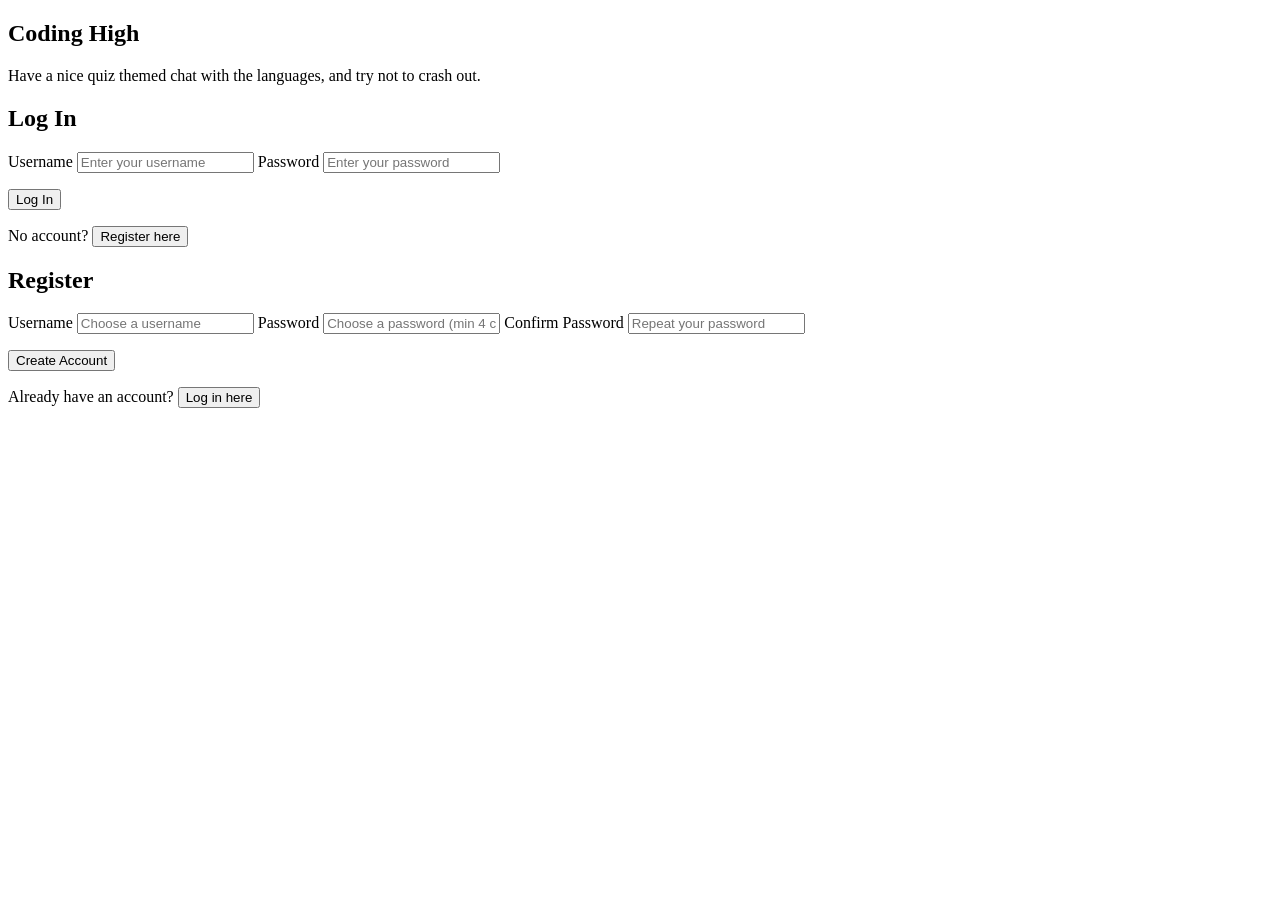
==== html/login.html @ c5b6c33c "Initial commit" ====
<!DOCTYPE html>
<html lang="en">
<head>
  <meta charset="UTF-8" />
  <meta name="viewport" content="width=device-width, initial-scale=1.0" />
  <title>Coding High — Log In</title>

  <link rel="stylesheet" href="css/style.css" />

  <link rel="preconnect" href="https://fonts.googleapis.com" />
  <link rel="preconnect" href="https://fonts.gstatic.com" crossorigin />
  <link
    href="https://fonts.googleapis.com/css2?family=JetBrains+Mono:wght@400;500;700&display=swap"
    rel="stylesheet"
  />
</head>
<body>

  <!-- Auth screen — the only thing on this page.
       JS toggles between login and register forms. -->
  <section id="screen-auth" class="screen active">
    <div class="auth-container">

      <h1 class="game-title">Coding&nbsp;High</h1>
      <p class="tagline">Have a nice quiz themed chat with the languages, and try not to crash out.</p>

      <!-- LOGIN FORM -->
      <div id="login-form" class="auth-form">
        <h2>Log In</h2>

        <label for="login-username">Username</label>
        <input type="text" id="login-username" placeholder="Enter your username" autocomplete="username" />

        <label for="login-password">Password</label>
        <input type="password" id="login-password" placeholder="Enter your password" autocomplete="current-password" />

        <p id="login-error" class="error-msg" aria-live="polite"></p>

        <button id="login-btn" class="btn-primary">Log In</button>

        <p class="switch-form">
          No account?
          <button id="show-register" class="link-btn">Register here</button>
        </p>
      </div>

      <!-- REGISTER FORM -->
      <div id="register-form" class="auth-form hidden">
        <h2>Register</h2>

        <label for="register-username">Username</label>
        <input type="text" id="register-username" placeholder="Choose a username" autocomplete="username" />

        <label for="register-password">Password</label>
        <input type="password" id="register-password" placeholder="Choose a password (min 4 chars)" autocomplete="new-password" />

        <label for="register-confirm">Confirm Password</label>
        <input type="password" id="register-confirm" placeholder="Repeat your password" autocomplete="new-password" />

        <p id="register-error" class="error-msg" aria-live="polite"></p>

        <button id="register-btn" class="btn-primary">Create Account</button>

        <p class="switch-form">
          Already have an account?
          <button id="show-login" class="link-btn">Log in here</button>
        </p>
      </div>

    </div>
  </section>

  <!-- login.js needs Storage and Auth from these two files -->
  <script src="js/storage.js"></script>
  <script src="js/auth.js"></script>
  <script src="js/login.js"></script>

</body>
</html>
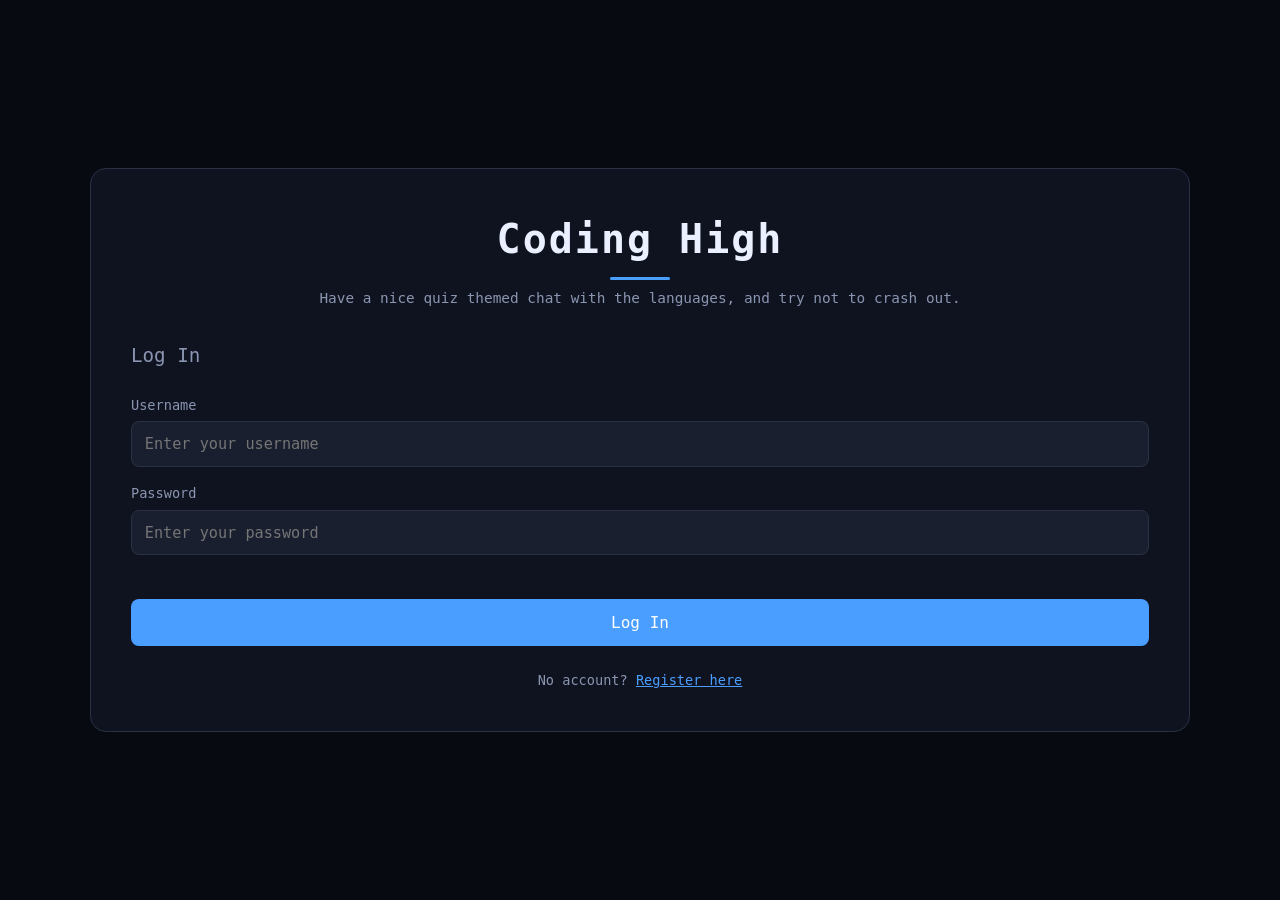
==== commit beb0c1d8: "Initial commit - Coding High game" ====
--- a/html/login.html
+++ b/html/login.html
@@ -5,7 +5,7 @@
   <meta name="viewport" content="width=device-width, initial-scale=1.0" />
   <title>Coding High — Log In</title>
 
-  <link rel="stylesheet" href="css/style.css" />
+  <link rel="stylesheet" href="../css/style.css" />
 
   <link rel="preconnect" href="https://fonts.googleapis.com" />
   <link rel="preconnect" href="https://fonts.gstatic.com" crossorigin />
@@ -16,15 +16,12 @@
 </head>
 <body>
 
-  <!-- Auth screen — the only thing on this page.
-       JS toggles between login and register forms. -->
   <section id="screen-auth" class="screen active">
     <div class="auth-container">
 
       <h1 class="game-title">Coding&nbsp;High</h1>
       <p class="tagline">Have a nice quiz themed chat with the languages, and try not to crash out.</p>
 
-      <!-- LOGIN FORM -->
       <div id="login-form" class="auth-form">
         <h2>Log In</h2>
 
@@ -44,7 +41,6 @@
         </p>
       </div>
 
-      <!-- REGISTER FORM -->
       <div id="register-form" class="auth-form hidden">
         <h2>Register</h2>
 
@@ -70,10 +66,9 @@
     </div>
   </section>
 
-  <!-- login.js needs Storage and Auth from these two files -->
-  <script src="js/storage.js"></script>
-  <script src="js/auth.js"></script>
-  <script src="js/login.js"></script>
+  <script src="../JS/storage.js"></script>
+  <script src="../JS/auth.js"></script>
+  <script src="../JS/login.js"></script>
 
 </body>
 </html>
--- a/css/style.css
+++ b/css/style.css
@@ -0,0 +1,620 @@
+/* ============================================================
+   RESET
+   Browsers add default margins/padding. Removing them makes
+   layout predictable across Chrome, Firefox, Edge, Safari.
+   ============================================================ */
+* {
+  margin: 0;
+  padding: 0;
+  box-sizing: border-box;
+}
+
+/* ============================================================
+   COLOUR PALETTE
+   Blues, blacks, whites. One place to change the whole theme.
+   Each character also gets their own accent colour, defined in
+   data.js and applied via a CSS variable.
+   ============================================================ */
+:root {
+  --bg: #080a12;              /* near-black navy — page background */
+  --bg-panel: #0f1320;        /* slightly lighter — panels */
+  --bg-input: #1a1f30;        /* input / button background */
+  --border: #2a3145;          /* subtle borders */
+  --border-bright: #3b4560;   /* hover / focus borders */
+
+  --text: #eaf0ff;            /* main text — white with a hint of blue */
+  --text-dim: #8a95b0;        /* muted text */
+
+  --primary: #4a9eff;         /* main accent — bright blue */
+  --primary-hover: #6bb0ff;
+  --primary-dark: #1e5fb8;
+
+  --success: #4ade80;         /* correct answers */
+  --danger: #ef4444;          /* wrong answers / crash */
+}
+
+/* ============================================================
+   BODY
+   Flex-centres the active screen.
+   ============================================================ */
+body {
+  font-family: 'JetBrains Mono', monospace;
+  background: var(--bg);
+  color: var(--text);
+  min-height: 100vh;
+  display: flex;
+  justify-content: center;
+  align-items: center;
+  padding: 1rem;
+  line-height: 1.5;
+}
+
+/* ============================================================
+   SCREEN SWITCHING
+   Every .screen is hidden. Only .active is visible.
+   ============================================================ */
+.screen {
+  display: none;
+  width: 100%;
+  max-width: 1100px;
+}
+
+.screen.active {
+  display: block;
+}
+
+.hidden {
+  display: none !important;
+}
+
+/* ============================================================
+   SHARED ELEMENTS
+   ============================================================ */
+.game-title {
+  font-size: 2.5rem;
+  font-weight: 700;
+  text-align: center;
+  letter-spacing: 2px;
+  color: var(--text);
+  margin-bottom: 0.5rem;
+}
+
+/* Blue underline accent under the title */
+.game-title::after {
+  content: "";
+  display: block;
+  width: 60px;
+  height: 3px;
+  background: var(--primary);
+  margin: 0.5rem auto 0;
+  border-radius: 2px;
+}
+
+.tagline,
+.subtitle {
+  text-align: center;
+  color: var(--text-dim);
+  font-size: 0.9rem;
+  margin-bottom: 2rem;
+}
+
+/* ---------- BUTTONS ---------- */
+.btn-primary,
+.btn-secondary,
+.btn-danger {
+  display: block;
+  width: 100%;
+  padding: 0.9rem;
+  margin-top: 1rem;
+  font-family: inherit;
+  font-size: 1rem;
+  font-weight: 500;
+  border: none;
+  border-radius: 8px;
+  cursor: pointer;
+  transition: transform 0.15s, background 0.15s, border-color 0.15s;
+}
+
+.btn-primary {
+  background: var(--primary);
+  color: #ffffff;
+}
+.btn-primary:hover {
+  background: var(--primary-hover);
+  transform: translateY(-2px);
+}
+
+.btn-secondary {
+  background: var(--bg-input);
+  color: var(--text);
+  border: 1px solid var(--border);
+}
+.btn-secondary:hover {
+  background: var(--border);
+  border-color: var(--border-bright);
+  transform: translateY(-2px);
+}
+
+.btn-danger {
+  background: transparent;
+  color: var(--danger);
+  border: 1px solid var(--danger);
+}
+.btn-danger:hover {
+  background: var(--danger);
+  color: white;
+}
+
+.link-btn {
+  background: none;
+  border: none;
+  color: var(--primary);
+  font-family: inherit;
+  font-size: inherit;
+  cursor: pointer;
+  text-decoration: underline;
+}
+
+/* ============================================================
+   PANEL CONTAINERS (auth, menu, leaderboard, end screens)
+   Same look across every non-game screen.
+   ============================================================ */
+.auth-container,
+.menu-container,
+.leaderboard-container,
+.end-container {
+  background: var(--bg-panel);
+  border: 1px solid var(--border);
+  border-radius: 16px;
+  padding: 2.5rem;
+  width: 100%;
+}
+
+/* ============================================================
+   AUTH SCREEN
+   ============================================================ */
+.auth-form h2 {
+  font-size: 1.2rem;
+  margin-bottom: 1.5rem;
+  color: var(--text-dim);
+  font-weight: 500;
+}
+
+.auth-form label {
+  display: block;
+  font-size: 0.85rem;
+  margin-bottom: 0.4rem;
+  margin-top: 1rem;
+  color: var(--text-dim);
+}
+
+.auth-form input {
+  width: 100%;
+  padding: 0.8rem;
+  background: var(--bg-input);
+  border: 1px solid var(--border);
+  border-radius: 8px;
+  color: var(--text);
+  font-family: inherit;
+  font-size: 0.95rem;
+}
+
+.auth-form input:focus {
+  outline: none;
+  border-color: var(--primary);
+}
+
+.error-msg {
+  color: var(--danger);
+  font-size: 0.85rem;
+  min-height: 1.2rem;
+  margin-top: 0.5rem;
+}
+
+.switch-form {
+  text-align: center;
+  margin-top: 1.5rem;
+  font-size: 0.85rem;
+  color: var(--text-dim);
+}
+
+/* ============================================================
+   MENU SCREEN
+   ============================================================ */
+.welcome {
+  text-align: center;
+  color: var(--text-dim);
+  margin-bottom: 2rem;
+}
+
+.menu-buttons {
+  display: flex;
+  flex-direction: column;
+  gap: 0.5rem;
+}
+
+/* ============================================================
+   GAME SCREEN
+   ============================================================ */
+.game-container {
+  background: var(--bg-panel);
+  border: 1px solid var(--border);
+  border-radius: 16px;
+  padding: 1.5rem;
+  width: 100%;
+}
+
+/* ---------- TOP HUD ---------- */
+.game-hud {
+  display: flex;
+  justify-content: space-between;
+  align-items: center;
+  padding-bottom: 1rem;
+  margin-bottom: 1rem;
+  border-bottom: 1px solid var(--border);
+}
+
+.hud-item {
+  display: flex;
+  align-items: center;
+  gap: 0.8rem;
+}
+
+.hud-right {
+  flex-direction: row-reverse;
+}
+
+.hud-label {
+  font-size: 0.7rem;
+  color: var(--text-dim);
+  text-transform: uppercase;
+  letter-spacing: 1.5px;
+}
+
+.hud-value {
+  font-size: 1.2rem;
+  font-weight: 700;
+  color: var(--primary);
+}
+
+.lives {
+  display: flex;
+  gap: 0.4rem;
+}
+
+.life-icon {
+  width: 14px;
+  height: 14px;
+  background: var(--primary);
+  border-radius: 50%;
+  box-shadow: 0 0 8px rgba(74, 158, 255, 0.5);
+}
+
+.life-icon.lost {
+  background: var(--border);
+  box-shadow: none;
+}
+
+/* ---------- 3-COLUMN GAME AREA ---------- */
+.game-area {
+  display: grid;
+  grid-template-columns: 180px 1fr 100px;
+  gap: 1rem;
+  min-height: 520px;
+}
+
+/* ---------- LEFT: CHARACTER PANEL ---------- */
+.character-panel {
+  /* --char-color is set by JS from data.js for each character */
+  background: var(--char-color, var(--primary-dark));
+  border-radius: 10px;
+  padding: 1.2rem 1rem;
+  display: flex;
+  flex-direction: column;
+  justify-content: space-between;
+  align-items: center;
+  transition: background 0.4s ease;
+}
+
+.character-panel-label {
+  font-size: 1rem;
+  font-weight: 700;
+  color: #ffffff;
+  text-align: center;
+  letter-spacing: 0.5px;
+}
+
+.character-avatar {
+  width: 110px;
+  height: 110px;
+  border-radius: 50%;
+  background: rgba(255, 255, 255, 0.18);
+  border: 3px solid rgba(255, 255, 255, 0.5);
+  display: flex;
+  justify-content: center;
+  align-items: center;
+  font-size: 2.2rem;
+  font-weight: 700;
+  color: #ffffff;
+  text-shadow: 0 2px 6px rgba(0, 0, 0, 0.3);
+  margin-top: auto;
+  margin-bottom: auto;
+}
+
+/* ---------- MIDDLE: QUIZ AREA ---------- */
+.quiz-area {
+  display: flex;
+  flex-direction: column;
+  gap: 1rem;
+}
+
+/* Dialogue + question box */
+.dialogue-box {
+  flex: 1;
+  background: var(--bg-input);
+  border: 1px solid var(--border);
+  border-radius: 10px;
+  padding: 1.5rem;
+  display: flex;
+  flex-direction: column;
+  justify-content: space-between;
+  gap: 1.5rem;
+}
+
+.dialogue {
+  font-size: 1rem;
+  color: var(--text);
+  line-height: 1.6;
+}
+
+.question {
+  font-size: 1.05rem;
+  font-weight: 500;
+  color: var(--text);
+  text-align: center;
+  padding-top: 1rem;
+  border-top: 1px dashed var(--border);
+  min-height: 2rem;
+}
+
+/* Quiz box: label + buttons */
+.quiz-box-label {
+  font-size: 0.85rem;
+  font-weight: 700;
+  color: var(--text-dim);
+  text-transform: lowercase;
+  letter-spacing: 1px;
+  margin-bottom: 0.5rem;
+}
+
+.answers {
+  display: grid;
+  grid-template-columns: 1fr 1fr;
+  gap: 0.8rem;
+}
+
+.answer-btn {
+  padding: 1rem;
+  background: var(--bg-input);
+  border: 2px solid var(--border);
+  border-radius: 8px;
+  color: var(--text);
+  font-family: inherit;
+  font-size: 0.95rem;
+  cursor: pointer;
+  text-align: center;
+  transition: all 0.15s ease;
+}
+
+.answer-btn:hover:not(:disabled) {
+  border-color: var(--primary);
+  transform: translateY(-2px);
+  box-shadow: 0 4px 12px rgba(74, 158, 255, 0.2);
+}
+
+.answer-btn:disabled {
+  cursor: default;
+}
+
+.answer-btn.correct {
+  border-color: var(--success);
+  background: rgba(74, 222, 128, 0.12);
+  color: var(--success);
+}
+
+.answer-btn.wrong {
+  border-color: var(--danger);
+  background: rgba(239, 68, 68, 0.12);
+  color: var(--danger);
+}
+
+.feedback {
+  text-align: center;
+  font-style: italic;
+  min-height: 1.5rem;
+  color: var(--primary);
+  margin-top: 0.8rem;
+  font-size: 0.9rem;
+}
+
+/* ---------- RIGHT: LOVE METER ---------- */
+.love-panel {
+  display: flex;
+  flex-direction: column;
+  align-items: center;
+  gap: 0.5rem;
+}
+
+.love-label {
+  font-size: 0.8rem;
+  color: var(--text-dim);
+  text-transform: lowercase;
+  text-align: center;
+  letter-spacing: 0.5px;
+}
+
+.love-meter-vertical {
+  flex: 1;
+  width: 100%;
+  min-height: 200px;
+  background: var(--bg-input);
+  border: 1px solid var(--border);
+  border-radius: 10px;
+  overflow: hidden;
+  display: flex;
+  flex-direction: column-reverse; /* fill from bottom up */
+  position: relative;
+}
+
+.love-fill-vertical {
+  width: 100%;
+  height: 0%;
+  background: linear-gradient(0deg, var(--primary-dark), var(--primary), var(--primary-hover));
+  transition: height 0.4s ease;
+  box-shadow: 0 0 12px rgba(74, 158, 255, 0.5) inset;
+}
+
+.love-multiplier {
+  font-size: 0.95rem;
+  font-weight: 700;
+  color: var(--primary);
+}
+
+/* ============================================================
+   LEADERBOARD SCREEN
+   ============================================================ */
+.leaderboard-table {
+  width: 100%;
+  border-collapse: collapse;
+  margin-bottom: 1.5rem;
+}
+
+.leaderboard-table th {
+  text-align: left;
+  font-size: 0.75rem;
+  text-transform: uppercase;
+  letter-spacing: 1px;
+  color: var(--text-dim);
+  padding: 0.8rem 0.5rem;
+  border-bottom: 1px solid var(--border);
+}
+
+.leaderboard-table td {
+  padding: 0.8rem 0.5rem;
+  border-bottom: 1px solid var(--border);
+  font-size: 0.9rem;
+  color: var(--text);
+}
+
+.leaderboard-table tr.current-user td {
+  color: var(--primary);
+  font-weight: 700;
+}
+
+.empty-msg {
+  text-align: center;
+  color: var(--text-dim);
+  padding: 2rem;
+}
+
+/* ============================================================
+   END SCREENS (crash + victory)
+   ============================================================ */
+.end-container {
+  text-align: center;
+}
+
+.crash-title {
+  font-size: 2rem;
+  color: var(--danger);
+  margin-bottom: 0.5rem;
+  letter-spacing: 2px;
+}
+
+.victory-title {
+  font-size: 2rem;
+  color: var(--success);
+  margin-bottom: 0.5rem;
+  letter-spacing: 2px;
+}
+
+.crash-sub,
+.victory-sub {
+  color: var(--text-dim);
+  margin-bottom: 2rem;
+}
+
+.end-stats p {
+  margin: 0.6rem 0;
+  font-size: 1rem;
+  color: var(--text);
+}
+
+.end-stats span {
+  color: var(--primary);
+  font-weight: 700;
+}
+
+.romance-ending {
+  margin-top: 1.5rem !important;
+  font-style: italic;
+  color: var(--text-dim) !important;
+  font-weight: 400 !important;
+}
+
+.end-buttons {
+  margin-top: 2rem;
+  display: flex;
+  flex-direction: column;
+  gap: 0.5rem;
+}
+
+/* ============================================================
+   RESPONSIVE
+   Below 850px: stack the 3 columns vertically.
+   ============================================================ */
+@media (max-width: 850px) {
+  .game-area {
+    grid-template-columns: 1fr;
+  }
+
+  .character-panel {
+    flex-direction: row;
+    padding: 1rem;
+    min-height: auto;
+  }
+
+  .character-avatar {
+    width: 70px;
+    height: 70px;
+    font-size: 1.5rem;
+    margin: 0;
+  }
+
+  .love-panel {
+    flex-direction: row;
+    gap: 1rem;
+  }
+
+  .love-meter-vertical {
+    min-height: 20px;
+    height: 20px;
+    flex-direction: row; /* horizontal on mobile */
+  }
+
+  .love-fill-vertical {
+    height: 100%;
+    width: 0%;
+    transition: width 0.4s ease;
+  }
+}
+
+@media (max-width: 600px) {
+  .answers {
+    grid-template-columns: 1fr;
+  }
+
+  .game-title {
+    font-size: 1.8rem;
+  }
+}
